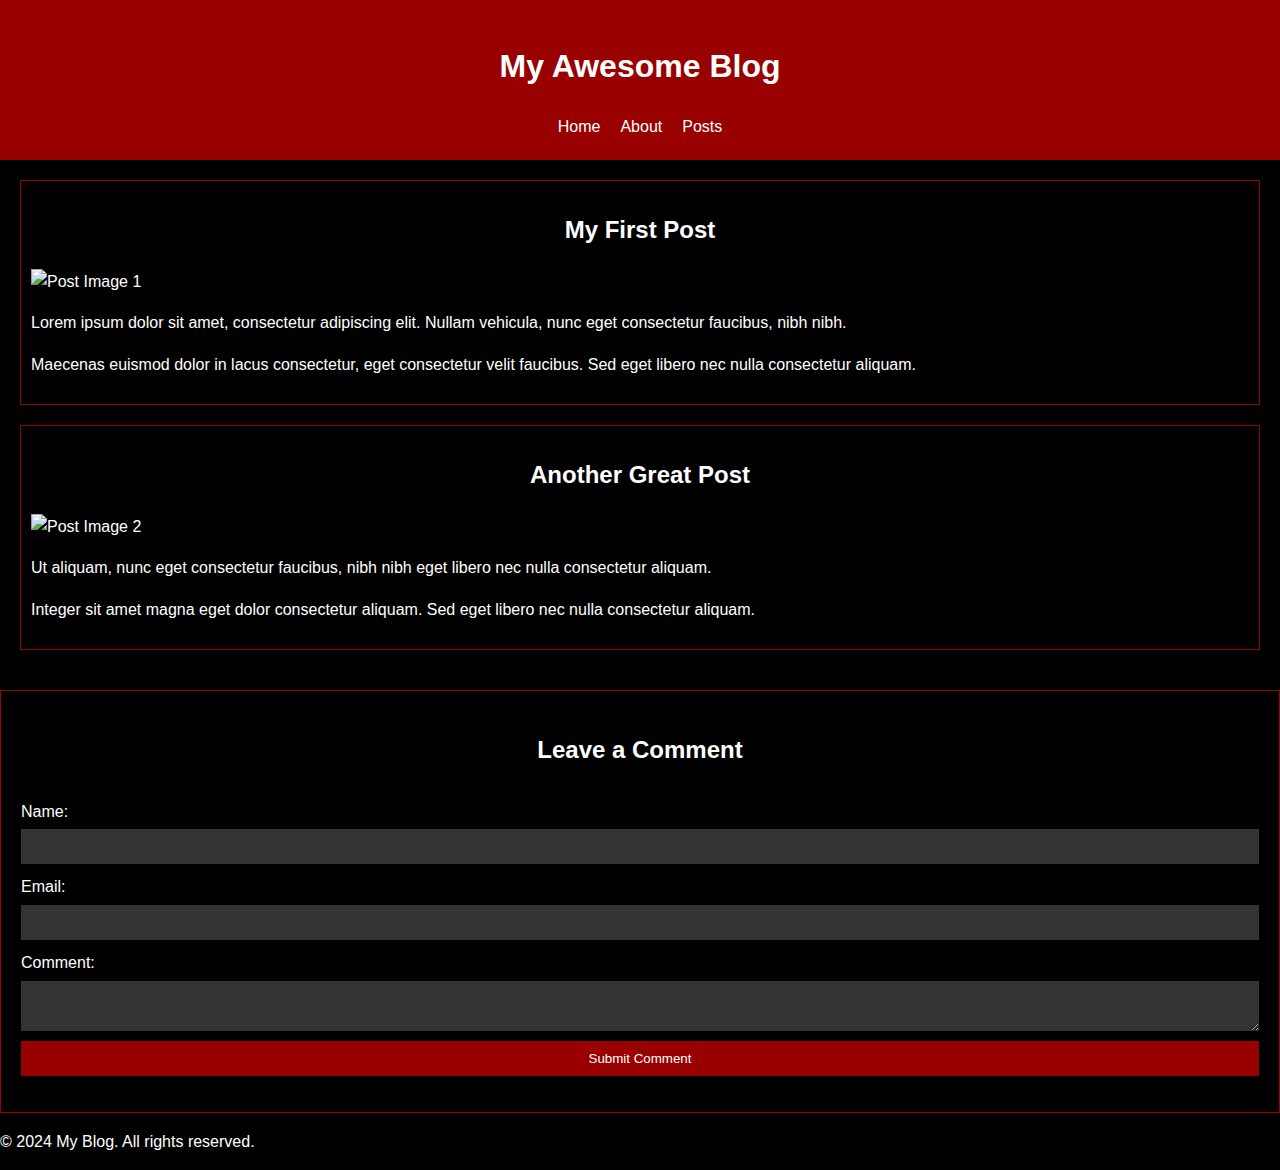
==== index.html @ 96406a37 "Add files via upload" ====
<!DOCTYPE html>
<html lang="en">

<head>
  <meta charset="UTF-8">
  <meta name="viewport" content="width=device-width, initial-scale=1.0">
  <title>My Blog</title>
  <link rel="stylesheet" href="styles.css">
</head>

<body>
  <!-- 页面头部 -->
  <header>
    <h1>My Awesome Blog</h1>
    <nav>
      <ul>
        <li><a href="#">Home</a></li>
        <li><a href="#">About</a></li>
        <li><a href="#">Posts</a></li>
      </ul>
    </nav>
  </header>

  <!-- 博客内容区域 -->
  <section id="blog-content">
    <article>
      <h2>My First Post</h2>
      <img src="post-image1.jpg" alt="Post Image 1" class="post-image">
      <p>Lorem ipsum dolor sit amet, consectetur adipiscing elit. Nullam vehicula, nunc eget consectetur
        faucibus,
        nibh nibh.</p>
      <p>Maecenas euismod dolor in lacus consectetur, eget consectetur velit faucibus. Sed eget libero
        nec nulla
        consectetur aliquam.</p>
    </article>
    <article>
      <h2>Another Great Post</h2>
      <img src="post-image2.jpg" alt="Post Image 2" class="post-image">
      <p>Ut aliquam, nunc eget consectetur faucibus, nibh nibh eget libero nec nulla consectetur
        aliquam.</p>
      <p>Integer sit amet magna eget dolor consectetur aliquam. Sed eget libero nec nulla consectetur
        aliquam.
      </p>
    </article>
  </section>

  <!-- 留言板区域 -->
  <section id="comments-section">
    <h2>Leave a Comment</h2>
    <form id="comment-form">
      <label for="name">Name:</label>
      <input type="text" id="name" required>
      <label for="email">Email:</label>
      <input type="email" id="email" required>
      <label for="comment">Comment:</label>
      <textarea id="comment" required></textarea>
      <input type="submit" value="Submit Comment">
    </form>
    <ul id="comments-list">
      <!-- 这里将动态插入留言 -->
    </ul>
  </section>

  <!-- 页面底部 -->
  <footer>
    <p>&copy; 2024 My Blog. All rights reserved.</p>
  </footer>

  <script src="script.js"></script>
</body>

</html>
---- styles.css ----
/* 全局样式 */
body {
  font-family: Arial, sans-serif;
  line-height: 1.6;
  margin: 0;
  padding: 0;
  background-color: #000;
  color: #fff;
}

header {
  background-color: #990000;
  color: #fff;
  padding: 20px;
  text-align: center;
}

nav ul {
  list-style-type: none;
  margin: 0;
  padding: 0;
  display: flex;
  justify-content: center;
}

nav ul li {
  margin: 0 10px;
}

nav ul li a {
  color: #fff;
  text-decoration: none;
}

nav ul li a:hover {
  text-decoration: underline;
}

section {
  padding: 20px;
}

article {
  margin-bottom: 20px;
  border: 1px solid #990000;
  padding: 10px;
}

.post-image {
  max-width: 100%;
  height: auto;
  display: block;
  margin: 10px auto;
}

#comments-section {
  border: 1px solid #990000;
}

h2 {
  text-align: center;
}

form {
  display: flex;
  flex-direction: column;
}

label {
  margin-top: 10px;
}

input[type="text"],
input[type="email"],
textarea {
  padding: 10px;
  margin-top: 5px;
  background-color: #333;
  color: #fff;
  border: none;
}

input[type="submit"] {
  margin-top: 10px;
  padding: 10px;
  background-color: #990000;
  color: #fff;
  border: none;
  cursor: pointer;
}

input[type="submit"]:hover {
  background-color: #660000;
}

#comments-list {
  list-style-type: none;
  padding: 0;
}

#comments-list li {
  border: 1px solid #990000;
  padding: 10px;
  margin-top: 10px;
}
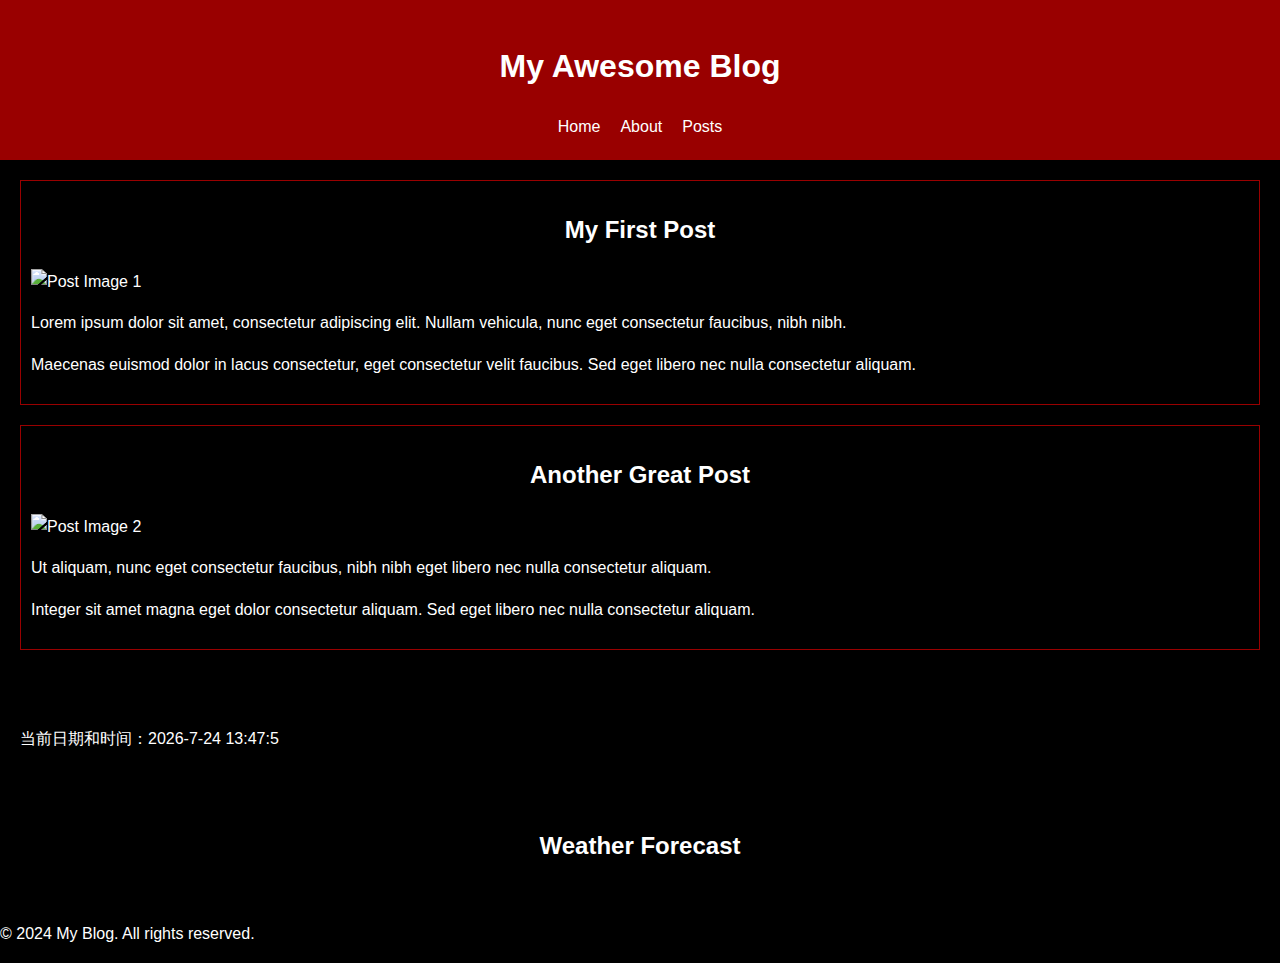
==== commit c5ed0008: "Add files via upload" ====
--- a/index.html
+++ b/index.html
@@ -2,71 +2,119 @@
 <html lang="en">
 
 <head>
-  <meta charset="UTF-8">
-  <meta name="viewport" content="width=device-width, initial-scale=1.0">
-  <title>My Blog</title>
-  <link rel="stylesheet" href="styles.css">
+    <meta charset="UTF-8">
+    <meta name="viewport" content="width=device-width, initial-scale=1.0">
+    <title>My Blog</title>
+    <link rel="stylesheet" href="styles.css">
+    <!-- 引入 jQuery，用于简化操作 -->
+    <script src="https://code.jquery.com/jquery-3.6.0.min.js"></script>
+    <!-- 引入高德地图的 JavaScript API -->
+    <script src="https://webapi.amap.com/maps?v=1.4.15&key=你的高德地图密钥"></script>
 </head>
 
 <body>
-  <!-- 页面头部 -->
-  <header>
-    <h1>My Awesome Blog</h1>
-    <nav>
-      <ul>
-        <li><a href="#">Home</a></li>
-        <li><a href="#">About</a></li>
-        <li><a href="#">Posts</a></li>
-      </ul>
-    </nav>
-  </header>
+    <!-- 页面头部 -->
+    <header>
+        <h1>My Awesome Blog</h1>
+        <nav>
+            <ul>
+                <li><a href="#">Home</a></li>
+                <li><a href="#">About</a></li>
+                <li><a href="#">Posts</a></li>
+            </ul>
+        </nav>
+    </header>
 
-  <!-- 博客内容区域 -->
-  <section id="blog-content">
-    <article>
-      <h2>My First Post</h2>
-      <img src="post-image1.jpg" alt="Post Image 1" class="post-image">
-      <p>Lorem ipsum dolor sit amet, consectetur adipiscing elit. Nullam vehicula, nunc eget consectetur
-        faucibus,
-        nibh nibh.</p>
-      <p>Maecenas euismod dolor in lacus consectetur, eget consectetur velit faucibus. Sed eget libero
-        nec nulla
-        consectetur aliquam.</p>
-    </article>
-    <article>
-      <h2>Another Great Post</h2>
-      <img src="post-image2.jpg" alt="Post Image 2" class="post-image">
-      <p>Ut aliquam, nunc eget consectetur faucibus, nibh nibh eget libero nec nulla consectetur
-        aliquam.</p>
-      <p>Integer sit amet magna eget dolor consectetur aliquam. Sed eget libero nec nulla consectetur
-        aliquam.
-      </p>
-    </article>
-  </section>
+    <!-- 博客内容区域 -->
+    <section id="blog-content">
+        <article>
+            <h2>My First Post</h2>
+            <img src="post-image1.jpg" alt="Post Image 1" class="post-image">
+            <p>Lorem ipsum dolor sit amet, consectetur adipiscing elit. Nullam vehicula, nunc eget consectetur
+                faucibus,
+                nibh nibh.</p>
+            <p>Maecenas euismod dolor in lacus consectetur, eget consectetur velit faucibus. Sed eget libero
+                nec nulla
+                consectetur aliquam.</p>
+        </article>
+        <article>
+            <h2>Another Great Post</h2>
+            <img src="post-image2.jpg" alt="Post Image 2" class="post-image">
+            <p>Ut aliquam, nunc eget consectetur faucibus, nibh nibh eget libero nec nulla consectetur
+                aliquam.</p>
+            <p>Integer sit amet magna eget dolor consectetur aliquam. Sed eget libero nec nulla consectetur
+                aliquam.
+            </p>
+        </article>
+    </section>
 
-  <!-- 留言板区域 -->
-  <section id="comments-section">
-    <h2>Leave a Comment</h2>
-    <form id="comment-form">
-      <label for="name">Name:</label>
-      <input type="text" id="name" required>
-      <label for="email">Email:</label>
-      <input type="email" id="email" required>
-      <label for="comment">Comment:</label>
-      <textarea id="comment" required></textarea>
-      <input type="submit" value="Submit Comment">
-    </form>
-    <ul id="comments-list">
-      <!-- 这里将动态插入留言 -->
-    </ul>
-  </section>
+    <!-- 当前日期时间 -->
+    <section id="current-date-time">
+        <p id="date-time-info"></p>
+    </section>
 
-  <!-- 页面底部 -->
-  <footer>
-    <p>&copy; 2024 My Blog. All rights reserved.</p>
-  </footer>
+    <!-- 天气预报 -->
+    <section id="weather-section">
+        <h2>Weather Forecast</h2>
+        <p id="weather-info"></p>
+    </section>
 
-  <script src="script.js"></script>
+    <!-- 页面底部 -->
+    <footer>
+        <p>&copy; 2024 My Blog. All rights reserved.</p>
+    </footer>
+
+    <script>
+        // 获取当前日期时间并显示
+        function displayDateTime() {
+            var currentDate = new Date();
+            var year = currentDate.getFullYear();
+            var month = currentDate.getMonth() + 1;
+            var day = currentDate.getDate();
+            var hour = currentDate.getHours();
+            var minute = currentDate.getMinutes();
+            var second = currentDate.getSeconds();
+            var dateTimeString = "当前日期和时间：" + year + "-" + month + "-" + day + " " + hour + ":" + minute + ":" + second;
+            document.getElementById('date-time-info').innerHTML = dateTimeString;
+        }
+        displayDateTime();
+        setInterval(displayDateTime, 1000); // 每秒更新一次时间
+
+        // 获取当地天气预报
+        function getWeather() {
+            // 使用高德地图的定位插件获取当前位置的经纬度
+            var geolocation = new AMap.Geolocation({
+                // 是否使用高精度定位，默认：true
+                enableHighAccuracy: true,
+                // 设置定位超时时间，默认：无穷大
+                timeout: 10000,
+                // 定位按钮的停靠位置的偏移量，默认：pixel(10, 20)
+                buttonOffset: new AMap.Pixel(10, 20),
+                // 定位成功后调整地图视野范围使定位位置及精度范围视野内可见，默认：false
+                zoomToAccuracy: true,
+                // 定位按钮的排放位置, rb 表示右下
+                buttonPosition: 'rb'
+            });
+            geolocation.getCurrentPosition(function (status, result) {
+                if (status === 'complete') {
+                    var adcode = result.addressComponent.adcode;
+                    // 使用高德地图的天气插件获取天气信息
+                    var weather = new AMap.Weather();
+                    weather.getLive(adcode, function (err, data) {
+                        if (err) {
+                            console.log(err);
+                        } else {
+                            var weatherInfo = "城市：" + data.city + "，天气：" + data.weather + "，温度：" + data.temperature + "℃，湿度：" + data.humidity;
+                            document.getElementById('weather-info').innerHTML = weatherInfo;
+                        }
+                    });
+                } else {
+                    console.log(result.message);
+                }
+            });
+        }
+        getWeather();
+    </script>
 </body>
 
 </html>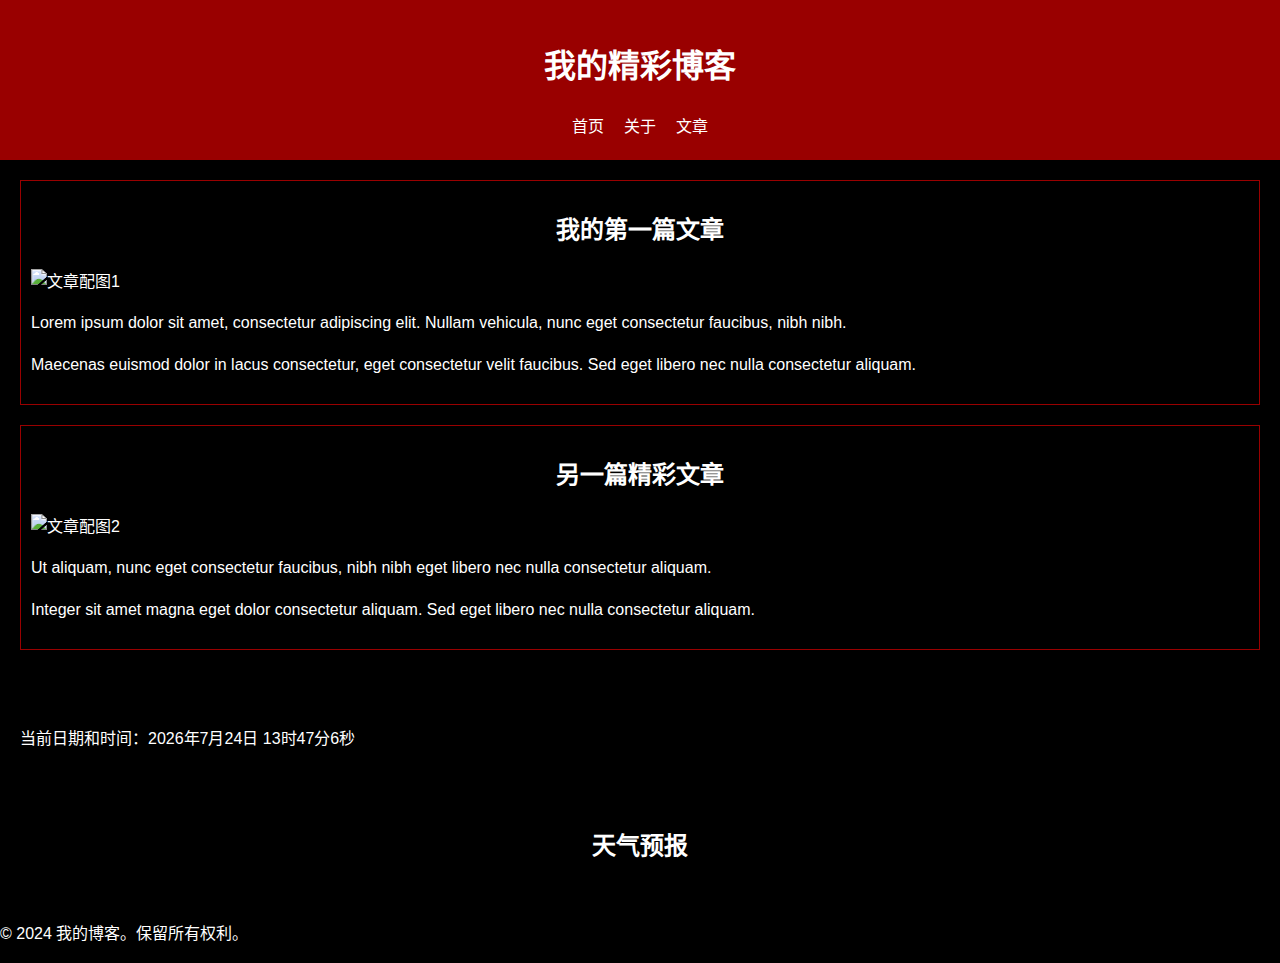
==== commit d19ba522: "Add files via upload" ====
--- a/index.html
+++ b/index.html
@@ -1,26 +1,26 @@
 <!DOCTYPE html>
-<html lang="en">
+<html lang="zh-CN">
 
 <head>
     <meta charset="UTF-8">
     <meta name="viewport" content="width=device-width, initial-scale=1.0">
-    <title>My Blog</title>
+    <title>我的博客</title>
     <link rel="stylesheet" href="styles.css">
     <!-- 引入 jQuery，用于简化操作 -->
     <script src="https://code.jquery.com/jquery-3.6.0.min.js"></script>
-    <!-- 引入高德地图的 JavaScript API -->
+    <!-- 引入高德地图的JavaScript API，记得将此处的key替换为你自己申请的高德地图密钥 -->
     <script src="https://webapi.amap.com/maps?v=1.4.15&key=你的高德地图密钥"></script>
 </head>
 
 <body>
     <!-- 页面头部 -->
     <header>
-        <h1>My Awesome Blog</h1>
+        <h1>我的精彩博客</h1>
         <nav>
             <ul>
-                <li><a href="#">Home</a></li>
-                <li><a href="#">About</a></li>
-                <li><a href="#">Posts</a></li>
+                <li><a href="#">首页</a></li>
+                <li><a href="#">关于</a></li>
+                <li><a href="#">文章</a></li>
             </ul>
         </nav>
     </header>
@@ -28,21 +28,21 @@
     <!-- 博客内容区域 -->
     <section id="blog-content">
         <article>
-            <h2>My First Post</h2>
-            <img src="post-image1.jpg" alt="Post Image 1" class="post-image">
-            <p>Lorem ipsum dolor sit amet, consectetur adipiscing elit. Nullam vehicula, nunc eget consectetur
+            <h2>我的第一篇文章</h2>
+            <img src="post-image1.jpg" alt="文章配图1" class="post-image">
+            <p> Lorem ipsum dolor sit amet, consectetur adipiscing elit. Nullam vehicula, nunc eget consectetur
                 faucibus,
                 nibh nibh.</p>
-            <p>Maecenas euismod dolor in lacus consectetur, eget consectetur velit faucibus. Sed eget libero
+            <p> Maecenas euismod dolor in lacus consectetur, eget consectetur velit faucibus. Sed eget libero
                 nec nulla
                 consectetur aliquam.</p>
         </article>
         <article>
-            <h2>Another Great Post</h2>
-            <img src="post-image2.jpg" alt="Post Image 2" class="post-image">
-            <p>Ut aliquam, nunc eget consectetur faucibus, nibh nibh eget libero nec nulla consectetur
+            <h2>另一篇精彩文章</h2>
+            <img src="post-image2.jpg" alt="文章配图2" class="post-image">
+            <p> Ut aliquam, nunc eget consectetur faucibus, nibh nibh eget libero nec nulla consectetur
                 aliquam.</p>
-            <p>Integer sit amet magna eget dolor consectetur aliquam. Sed eget libero nec nulla consectetur
+            <p> Integer sit amet magna eget dolor consectetur aliquam. Sed eget libero nec nulla consectetur
                 aliquam.
             </p>
         </article>
@@ -55,17 +55,17 @@
 
     <!-- 天气预报 -->
     <section id="weather-section">
-        <h2>Weather Forecast</h2>
+        <h2>天气预报</h2>
         <p id="weather-info"></p>
     </section>
 
     <!-- 页面底部 -->
     <footer>
-        <p>&copy; 2024 My Blog. All rights reserved.</p>
+        <p>© 2024 我的博客。保留所有权利。</p>
     </footer>
 
     <script>
-        // 获取当前日期时间并显示
+        // 获取当前日期时间并显示在页面上
         function displayDateTime() {
             var currentDate = new Date();
             var year = currentDate.getFullYear();
@@ -74,13 +74,14 @@
             var hour = currentDate.getHours();
             var minute = currentDate.getMinutes();
             var second = currentDate.getSeconds();
-            var dateTimeString = "当前日期和时间：" + year + "-" + month + "-" + day + " " + hour + ":" + minute + ":" + second;
+            var dateTimeString = "当前日期和时间：" + year + "年" + month + "月" + day + "日 " + hour + "时" + minute + "分" + second + "秒";
             document.getElementById('date-time-info').innerHTML = dateTimeString;
         }
         displayDateTime();
-        setInterval(displayDateTime, 1000); // 每秒更新一次时间
+        // 每隔1秒更新一次时间显示
+        setInterval(displayDateTime, 1000);
 
-        // 获取当地天气预报
+        // 获取当地天气预报信息并显示在页面上
         function getWeather() {
             // 使用高德地图的定位插件获取当前位置的经纬度
             var geolocation = new AMap.Geolocation({
@@ -88,11 +89,11 @@
                 enableHighAccuracy: true,
                 // 设置定位超时时间，默认：无穷大
                 timeout: 10000,
-                // 定位按钮的停靠位置的偏移量，默认：pixel(10, 20)
+                // 定位按钮的停靠位置的偏移量，默认：像素(10, 20)
                 buttonOffset: new AMap.Pixel(10, 20),
                 // 定位成功后调整地图视野范围使定位位置及精度范围视野内可见，默认：false
                 zoomToAccuracy: true,
-                // 定位按钮的排放位置, rb 表示右下
+                // 定位按钮的排放位置，这里设置为右下角
                 buttonPosition: 'rb'
             });
             geolocation.getCurrentPosition(function (status, result) {
@@ -104,7 +105,7 @@
                         if (err) {
                             console.log(err);
                         } else {
-                            var weatherInfo = "城市：" + data.city + "，天气：" + data.weather + "，温度：" + data.temperature + "℃，湿度：" + data.humidity;
+                            var weatherInfo = "城市：" + data.city + "，天气：" + data.weather + "，温度：" + data.temperature + "摄氏度，湿度：" + data.humidity;
                             document.getElementById('weather-info').innerHTML = weatherInfo;
                         }
                     });
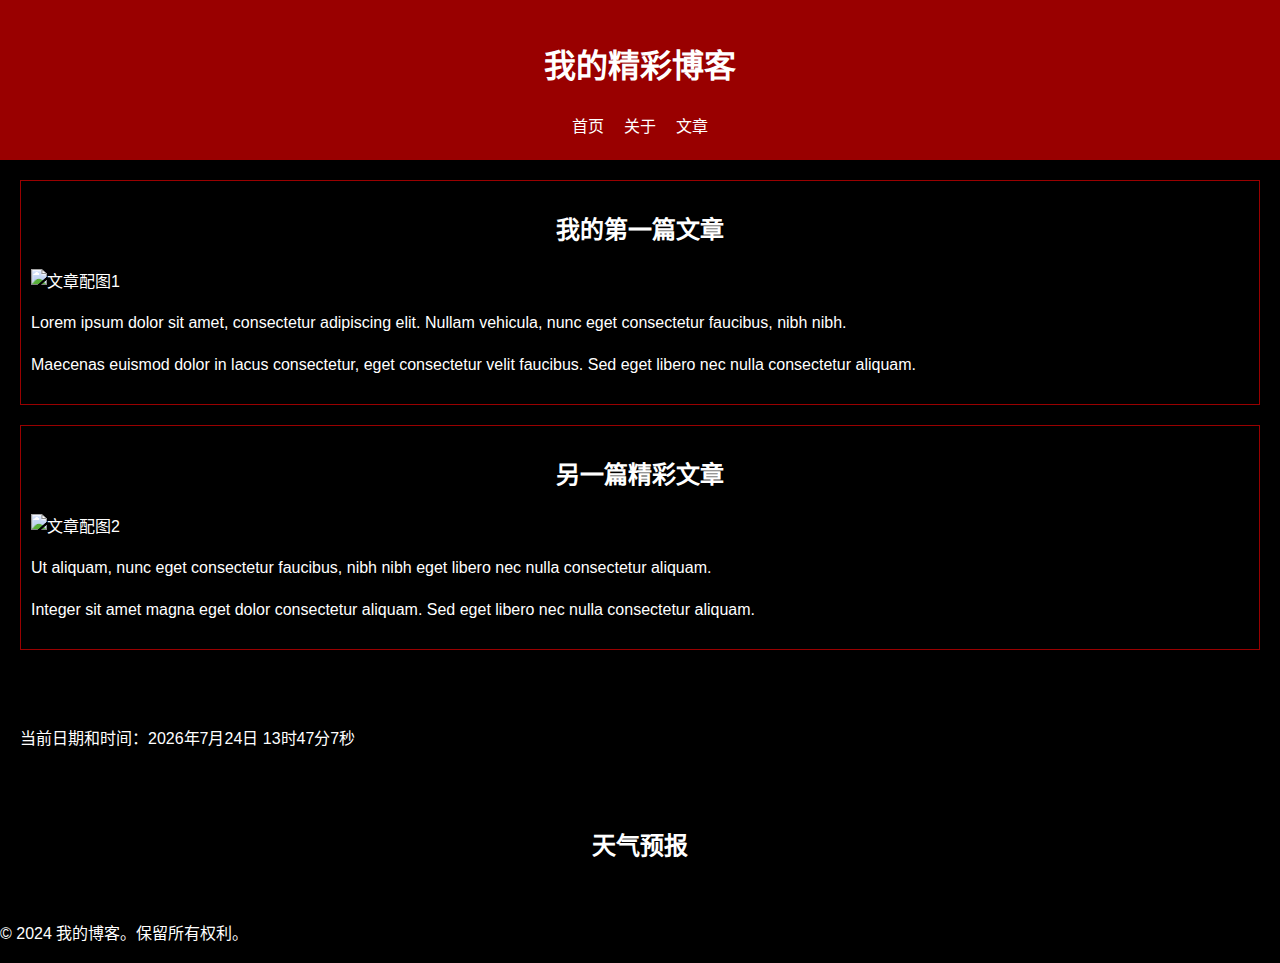
==== commit f28056c7: "Update index.html" ====
--- a/index.html
+++ b/index.html
@@ -6,10 +6,7 @@
     <meta name="viewport" content="width=device-width, initial-scale=1.0">
     <title>我的博客</title>
     <link rel="stylesheet" href="styles.css">
-    <!-- 引入 jQuery，用于简化操作 -->
     <script src="https://code.jquery.com/jquery-3.6.0.min.js"></script>
-    <!-- 引入高德地图的JavaScript API，记得将此处的key替换为你自己申请的高德地图密钥 -->
-    <script src="https://webapi.amap.com/maps?v=1.4.15&key=你的高德地图密钥"></script>
 </head>
 
 <body>
@@ -78,44 +75,25 @@
             document.getElementById('date-time-info').innerHTML = dateTimeString;
         }
         displayDateTime();
-        // 每隔1秒更新一次时间显示
         setInterval(displayDateTime, 1000);
 
-        // 获取当地天气预报信息并显示在页面上
-        function getWeather() {
-            // 使用高德地图的定位插件获取当前位置的经纬度
-            var geolocation = new AMap.Geolocation({
-                // 是否使用高精度定位，默认：true
-                enableHighAccuracy: true,
-                // 设置定位超时时间，默认：无穷大
-                timeout: 10000,
-                // 定位按钮的停靠位置的偏移量，默认：像素(10, 20)
-                buttonOffset: new AMap.Pixel(10, 20),
-                // 定位成功后调整地图视野范围使定位位置及精度范围视野内可见，默认：false
-                zoomToAccuracy: true,
-                // 定位按钮的排放位置，这里设置为右下角
-                buttonPosition: 'rb'
-            });
-            geolocation.getCurrentPosition(function (status, result) {
-                if (status === 'complete') {
-                    var adcode = result.addressComponent.adcode;
-                    // 使用高德地图的天气插件获取天气信息
-                    var weather = new AMap.Weather();
-                    weather.getLive(adcode, function (err, data) {
-                        if (err) {
-                            console.log(err);
-                        } else {
-                            var weatherInfo = "城市：" + data.city + "，天气：" + data.weather + "，温度：" + data.temperature + "摄氏度，湿度：" + data.humidity;
-                            document.getElementById('weather-info').innerHTML = weatherInfo;
-                        }
-                    });
-                } else {
-                    console.log(result.message);
+        // 获取用户IP地址以确定城市，并获取天气信息
+        $.get("http://ip.ws.126.net/ipquery", function (data) {
+            var city = data.city;
+            // 调用天气数据接口
+            var url = encodeURI("http://wthrcdn.etouch.cn/weather_mini?city=" + city);
+            $.get({
+                url: url,
+                dataType: "json",
+                async: false,
+                success: function (data) {
+                    var todayWeather = data.data.forecast[0];
+                    var weatherInfo = "城市：" + data.data.city + "，日期：" + todayWeather.date + "，天气：" + todayWeather.type + "，温度：" + todayWeather.high + "~" + todayWeather.low + "，穿衣指数：" + data.data.ganmao;
+                    $("#weather-info").html(weatherInfo);
                 }
             });
-        }
-        getWeather();
+        });
     </script>
 </body>
 
-</html>+</html>
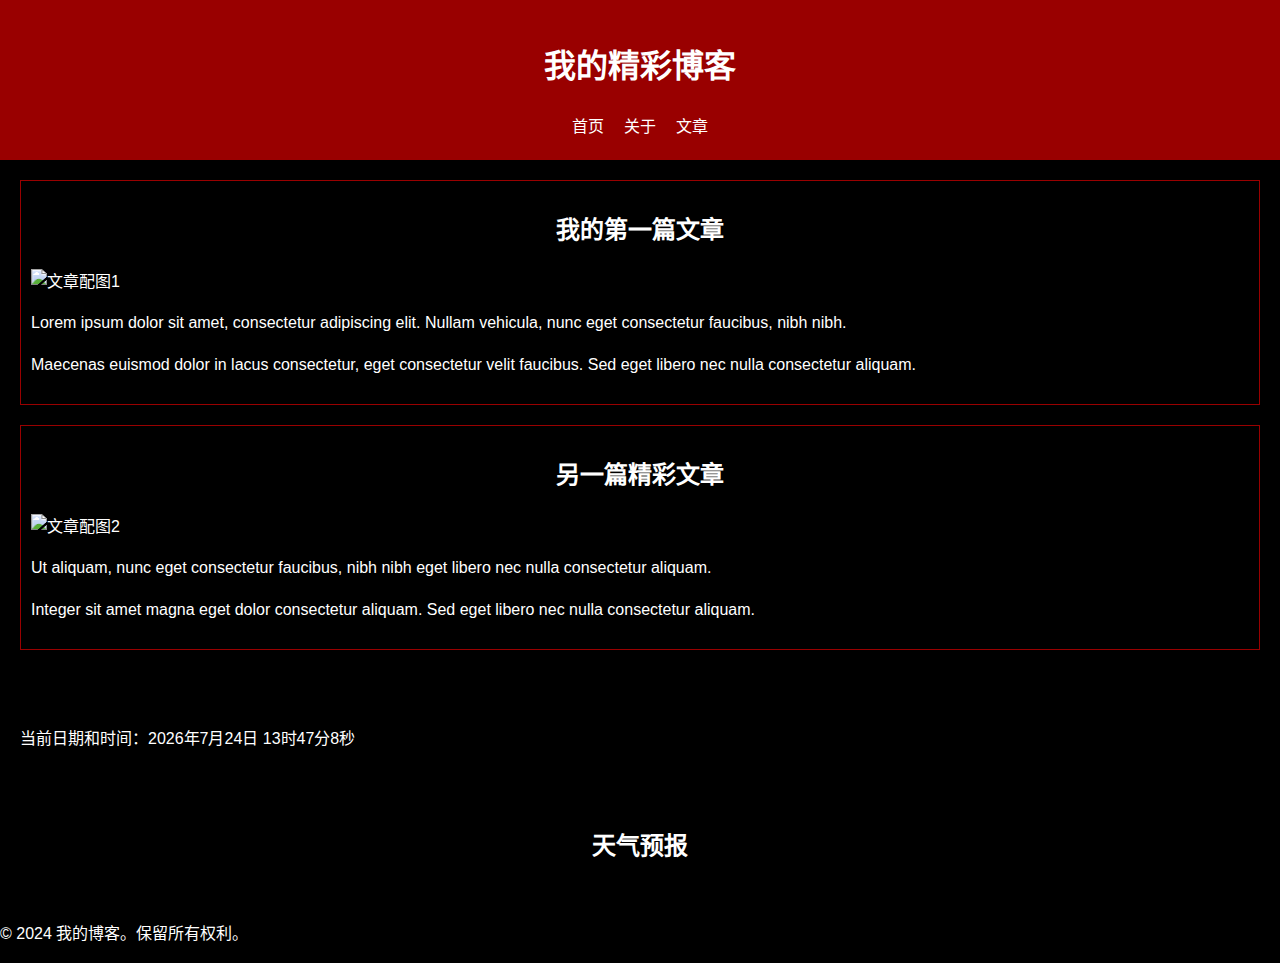
==== commit 628cb9a1: "Add files via upload" ====
--- a/index.html
+++ b/index.html
@@ -96,4 +96,4 @@
     </script>
 </body>
 
-</html>
+</html>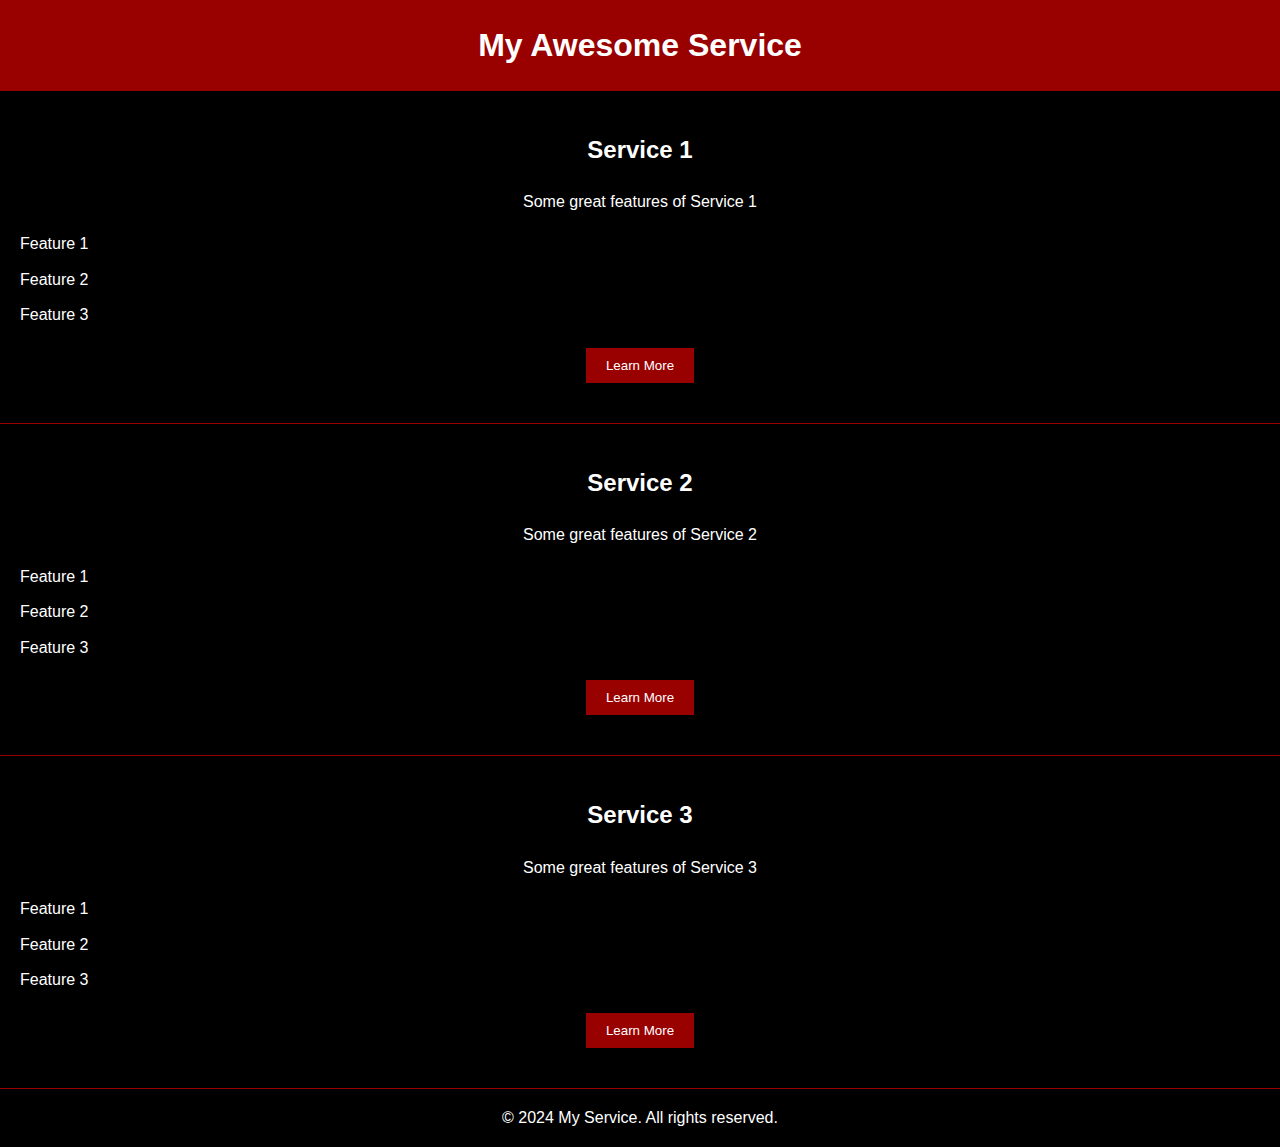
==== commit 49cc36f1: "Add files via upload" ====
--- a/index.html
+++ b/index.html
@@ -1,99 +1,119 @@
 <!DOCTYPE html>
-<html lang="zh-CN">
+<html lang="en">
 
 <head>
-    <meta charset="UTF-8">
-    <meta name="viewport" content="width=device-width, initial-scale=1.0">
-    <title>我的博客</title>
-    <link rel="stylesheet" href="styles.css">
-    <script src="https://code.jquery.com/jquery-3.6.0.min.js"></script>
+  <meta charset="UTF-8">
+  <meta name="viewport" content="width=device-width, initial-scale=1.0">
+  <title>My Service</title>
+  <style>
+    /* 全局样式 */
+    body {
+      font-family: Arial, sans-serif;
+      line-height: 1.6;
+      margin: 0;
+      padding: 0;
+      background-color: #000;
+      color: #fff;
+    }
+
+    /* 头部样式 */
+    header {
+      background-color: #990000;
+      color: #fff;
+      padding: 20px;
+      text-align: center;
+    }
+
+    h1 {
+      margin: 0;
+    }
+
+    /* 服务项目区域样式 */
+    section {
+      padding: 20px;
+      border-bottom: 1px solid #990000;
+    }
+
+    h2 {
+      text-align: center;
+    }
+
+    p {
+      text-align: center;
+    }
+
+    ul {
+      list-style-type: none;
+      padding: 0;
+      margin: 0;
+    }
+
+    li {
+      margin-bottom: 10px;
+    }
+
+    button {
+      display: block;
+      margin: 20px auto;
+      padding: 10px 20px;
+      background-color: #990000;
+      color: #fff;
+      border: none;
+      cursor: pointer;
+    }
+
+    button:hover {
+      background-color: #660000;
+    }
+  </style>
 </head>
 
 <body>
-    <!-- 页面头部 -->
-    <header>
-        <h1>我的精彩博客</h1>
-        <nav>
-            <ul>
-                <li><a href="#">首页</a></li>
-                <li><a href="#">关于</a></li>
-                <li><a href="#">文章</a></li>
-            </ul>
-        </nav>
-    </header>
+  <!-- 页面头部 -->
+  <header>
+    <h1>My Awesome Service</h1>
+  </header>
 
-    <!-- 博客内容区域 -->
-    <section id="blog-content">
-        <article>
-            <h2>我的第一篇文章</h2>
-            <img src="post-image1.jpg" alt="文章配图1" class="post-image">
-            <p> Lorem ipsum dolor sit amet, consectetur adipiscing elit. Nullam vehicula, nunc eget consectetur
-                faucibus,
-                nibh nibh.</p>
-            <p> Maecenas euismod dolor in lacus consectetur, eget consectetur velit faucibus. Sed eget libero
-                nec nulla
-                consectetur aliquam.</p>
-        </article>
-        <article>
-            <h2>另一篇精彩文章</h2>
-            <img src="post-image2.jpg" alt="文章配图2" class="post-image">
-            <p> Ut aliquam, nunc eget consectetur faucibus, nibh nibh eget libero nec nulla consectetur
-                aliquam.</p>
-            <p> Integer sit amet magna eget dolor consectetur aliquam. Sed eget libero nec nulla consectetur
-                aliquam.
-            </p>
-        </article>
-    </section>
+  <!-- 服务项目1 -->
+  <section>
+    <h2>Service 1</h2>
+    <p>Some great features of Service 1</p>
+    <ul>
+      <li>Feature 1</li>
+      <li>Feature 2</li>
+      <li>Feature 3</li>
+    </ul>
+    <button>Learn More</button>
+  </section>
 
-    <!-- 当前日期时间 -->
-    <section id="current-date-time">
-        <p id="date-time-info"></p>
-    </section>
+  <!-- 服务项目2 -->
+  <section>
+    <h2>Service 2</h2>
+    <p>Some great features of Service 2</p>
+    <ul>
+      <li>Feature 1</li>
+      <li>Feature 2</li>
+      <li>Feature 3</li>
+    </ul>
+    <button>Learn More</button>
+  </section>
 
-    <!-- 天气预报 -->
-    <section id="weather-section">
-        <h2>天气预报</h2>
-        <p id="weather-info"></p>
-    </section>
+  <!-- 服务项目3 -->
+  <section>
+    <h2>Service 3</h2>
+    <p>Some great features of Service 3</p>
+    <ul>
+      <li>Feature 1</li>
+      <li>Feature 2</li>
+      <li>Feature 3</li>
+    </ul>
+    <button>Learn More</button>
+  </section>
 
-    <!-- 页面底部 -->
-    <footer>
-        <p>© 2024 我的博客。保留所有权利。</p>
-    </footer>
-
-    <script>
-        // 获取当前日期时间并显示在页面上
-        function displayDateTime() {
-            var currentDate = new Date();
-            var year = currentDate.getFullYear();
-            var month = currentDate.getMonth() + 1;
-            var day = currentDate.getDate();
-            var hour = currentDate.getHours();
-            var minute = currentDate.getMinutes();
-            var second = currentDate.getSeconds();
-            var dateTimeString = "当前日期和时间：" + year + "年" + month + "月" + day + "日 " + hour + "时" + minute + "分" + second + "秒";
-            document.getElementById('date-time-info').innerHTML = dateTimeString;
-        }
-        displayDateTime();
-        setInterval(displayDateTime, 1000);
-
-        // 获取用户IP地址以确定城市，并获取天气信息
-        $.get("http://ip.ws.126.net/ipquery", function (data) {
-            var city = data.city;
-            // 调用天气数据接口
-            var url = encodeURI("http://wthrcdn.etouch.cn/weather_mini?city=" + city);
-            $.get({
-                url: url,
-                dataType: "json",
-                async: false,
-                success: function (data) {
-                    var todayWeather = data.data.forecast[0];
-                    var weatherInfo = "城市：" + data.data.city + "，日期：" + todayWeather.date + "，天气：" + todayWeather.type + "，温度：" + todayWeather.high + "~" + todayWeather.low + "，穿衣指数：" + data.data.ganmao;
-                    $("#weather-info").html(weatherInfo);
-                }
-            });
-        });
-    </script>
+  <!-- 页面底部 -->
+  <footer>
+    <p>&copy; 2024 My Service. All rights reserved.</p>
+  </footer>
 </body>
 
 </html>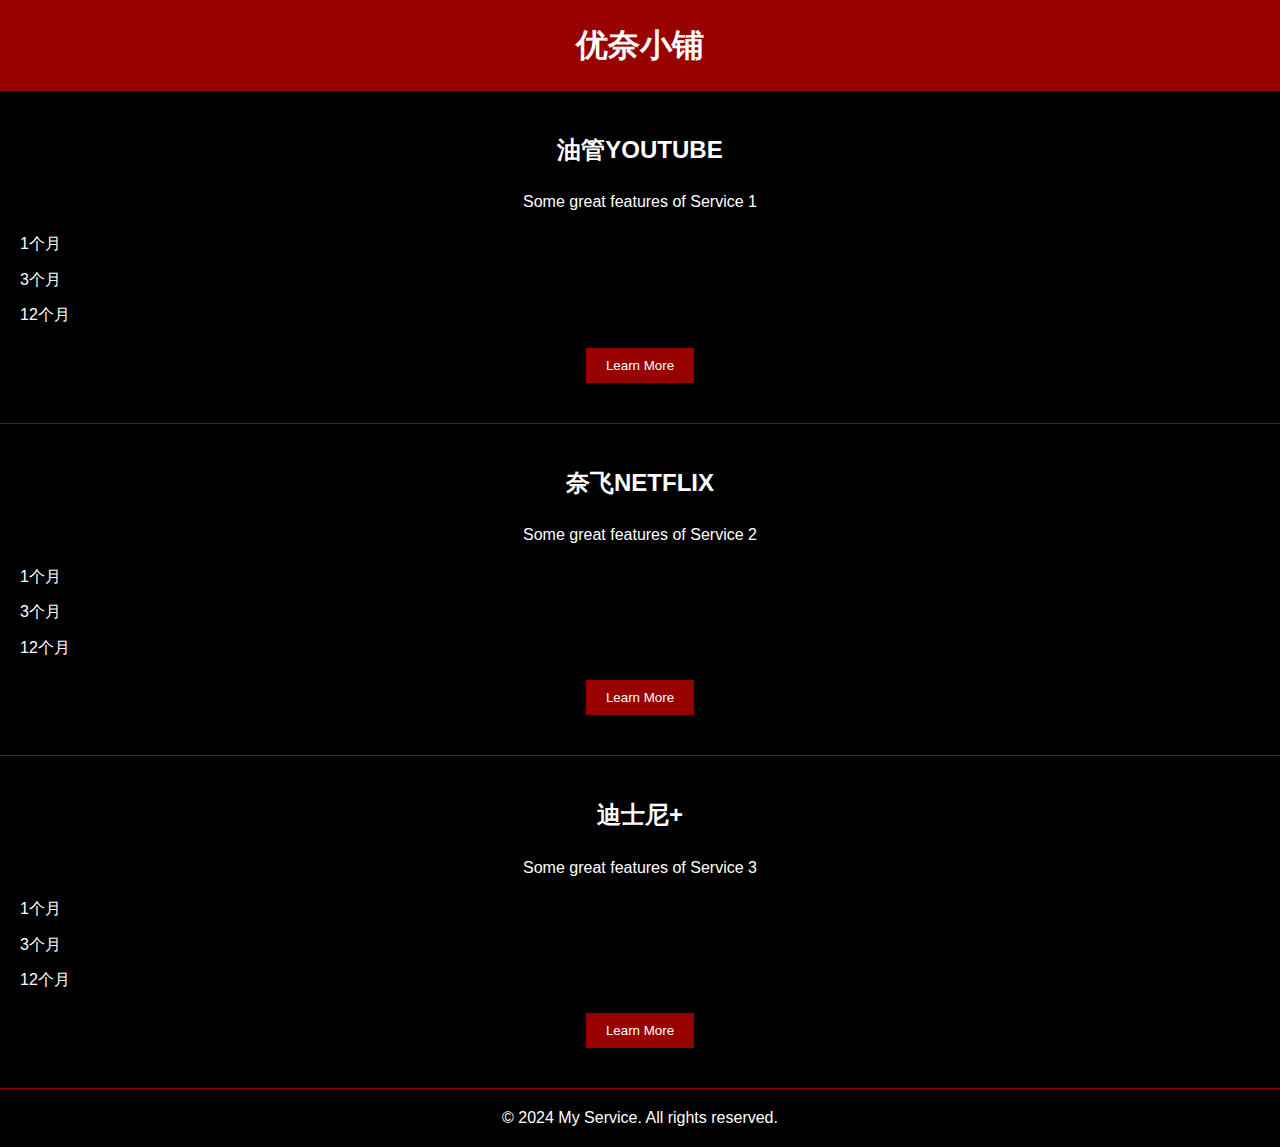
==== commit f3da1f2b: "Add files via upload" ====
--- a/index.html
+++ b/index.html
@@ -1,10 +1,10 @@
 <!DOCTYPE html>
-<html lang="en">
+<html lang="zh">
 
 <head>
   <meta charset="UTF-8">
   <meta name="viewport" content="width=device-width, initial-scale=1.0">
-  <title>My Service</title>
+  <title>优奈小铺</title>
   <style>
     /* 全局样式 */
     body {
@@ -71,41 +71,41 @@
 <body>
   <!-- 页面头部 -->
   <header>
-    <h1>My Awesome Service</h1>
+    <h1>优奈小铺</h1>
   </header>
 
   <!-- 服务项目1 -->
   <section>
-    <h2>Service 1</h2>
+    <h2>油管YOUTUBE</h2>
     <p>Some great features of Service 1</p>
     <ul>
-      <li>Feature 1</li>
-      <li>Feature 2</li>
-      <li>Feature 3</li>
+      <li>1个月</li>
+      <li>3个月</li>
+      <li>12个月</li>
     </ul>
     <button>Learn More</button>
   </section>
 
   <!-- 服务项目2 -->
   <section>
-    <h2>Service 2</h2>
+    <h2>奈飞NETFLIX</h2>
     <p>Some great features of Service 2</p>
     <ul>
-      <li>Feature 1</li>
-      <li>Feature 2</li>
-      <li>Feature 3</li>
+      <li>1个月</li>
+      <li>3个月</li>
+      <li>12个月</li>
     </ul>
     <button>Learn More</button>
   </section>
 
   <!-- 服务项目3 -->
   <section>
-    <h2>Service 3</h2>
+    <h2>迪士尼+</h2>
     <p>Some great features of Service 3</p>
     <ul>
-      <li>Feature 1</li>
-      <li>Feature 2</li>
-      <li>Feature 3</li>
+      <li>1个月</li>
+      <li>3个月</li>
+      <li>12个月</li>
     </ul>
     <button>Learn More</button>
   </section>
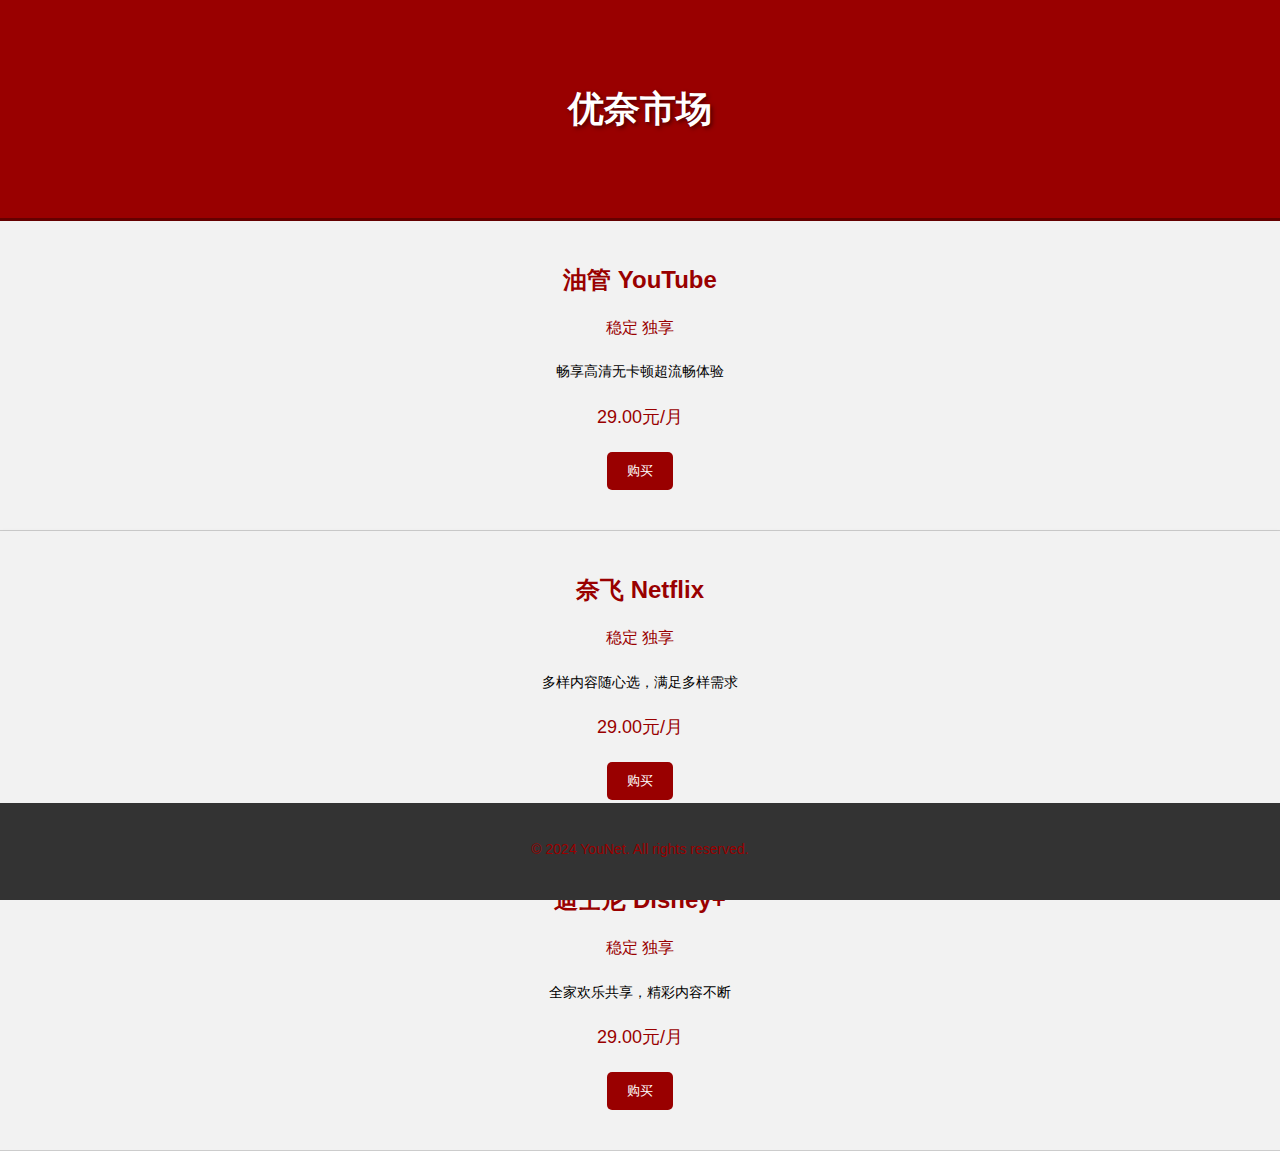
==== commit db6cee4d: "Add files via upload" ====
--- a/index.html
+++ b/index.html
@@ -2,118 +2,161 @@
 <html lang="zh">
 
 <head>
-  <meta charset="UTF-8">
-  <meta name="viewport" content="width=device-width, initial-scale=1.0">
-  <title>优奈小铺</title>
-  <style>
-    /* 全局样式 */
-    body {
-      font-family: Arial, sans-serif;
-      line-height: 1.6;
-      margin: 0;
-      padding: 0;
-      background-color: #000;
-      color: #fff;
-    }
+    <meta charset="UTF-8">
+    <meta name="viewport"="width=device-width, initial-scale=1.0">
+    <title>YouNet</title>
+    <style>
+        /* 全局样式 */
+        html,
+        body {
+            height: 100%;
+            margin: 0;
+            padding: 0;
+        }
 
-    /* 头部样式 */
-    header {
-      background-color: #990000;
-      color: #fff;
-      padding: 20px;
-      text-align: center;
-    }
+        body {
+            font-family: Arial, sans-serif;
+            line-height: 1.6;
+            box-sizing: border-box;
+        }
 
-    h1 {
-      margin: 0;
-    }
+        /* 头部样式 */
+        header {
+            background-color: #990000;
+            color: #fff;
+            padding: 80px;
+            text-align: center;
+            border-bottom: 3px solid #660000;
+            box-shadow: 0 2px 5px rgba(0, 0, 0, 0.2);
+        }
 
-    /* 服务项目区域样式 */
-    section {
-      padding: 20px;
-      border-bottom: 1px solid #990000;
-    }
+        h1 {
+            margin: 0;
+            font-size: 36px;
+            text-shadow: 2px 2px 4px rgba(0, 0, 0, 0.5);
+        }
 
-    h2 {
-      text-align: center;
-    }
+        /* 服务项目区域样式 */
+        section {
+            padding: 20px;
+            background-color: #f2f2f2;
+            color: #333;
+            border-bottom: 1px solid #ccc;
+            box-shadow: 0 2px 5px rgba(0, 0, 0, 0.1);
+            box-sizing: border-box;
+        }
 
-    p {
-      text-align: center;
-    }
+        h2 {
+            text-align: center;
+            color: #990000;
+            font-size: 24px;
+            margin-bottom: 10px;
+        }
 
-    ul {
-      list-style-type: none;
-      padding: 0;
-      margin: 0;
-    }
+        p {
+            text-align: center;
+            margin-bottom: 20px;
+            color: #990000; /* 设置文字颜色为红色，与头部颜色呼应 */
+        }
 
-    li {
-      margin-bottom: 10px;
-    }
+        ul {
+            list-style-type: none;
+            padding: 0;
+            margin: 0;
+        }
 
-    button {
-      display: block;
-      margin: 20px auto;
-      padding: 10px 20px;
-      background-color: #990000;
-      color: #fff;
-      border: none;
-      cursor: pointer;
-    }
+        li {
+            margin-bottom: 10px;
+            text-align: center;
+            font-size: 18px;
+        }
 
-    button:hover {
-      background-color: #660000;
-    }
-  </style>
+        button {
+            display: block;
+            margin: 20px auto;
+            padding: 10px 20px;
+            background-color: #990000;
+            color: #fff;
+            border: none;
+            cursor: pointer;
+            border-radius: 5px;
+            transition: background-color 0.3s ease;
+        }
+
+        button:hover {
+            background-color: #660000; /* 修正悬停时的背景色，添加#号 */
+        }
+
+        /* 页面底部样式 */
+        footer {
+            background-color: #333333; /* 将底部背景色改为深灰色 */
+            color: #999; /* 更换版权文字颜色为不太刺眼的灰色 */
+            text-align: center;
+            padding: 20px;
+            width: 100%;
+            position: absolute;
+            bottom: 0;
+            left: 0;
+            box-sizing: border-box;
+            border-top: 1px solid #333; /* 添加顶部边框 */
+            font-size: 14px; /* 调整文本字体大小 */
+        }
+
+        /* 新增的说明文字样式 */
+    .description {
+            text-align: center;
+            margin-bottom: 20px;
+            color: #000; /* 设置文字颜色为黑色 */
+            font-size: 14px; /* 使用更小两号字，假设原本是18px，这里改为14px */
+        }
+
+        /* 价格文字样式 */
+      .price {
+            text-align: center;
+            margin-bottom: 10px;
+            color: #990000; /* 颜色与头部颜色呼应 */
+            font-size: 18px;
+        }
+    </style>
 </head>
 
 <body>
-  <!-- 页面头部 -->
-  <header>
-    <h1>优奈小铺</h1>
-  </header>
+    <!-- 页面头部 -->
+    <header>
+        <h1>优奈市场</h1>
+    </header>
 
-  <!-- 服务项目1 -->
-  <section>
-    <h2>油管YOUTUBE</h2>
-    <p>Some great features of Service 1</p>
-    <ul>
-      <li>1个月</li>
-      <li>3个月</li>
-      <li>12个月</li>
-    </ul>
-    <button>Learn More</button>
-  </section>
+    <!-- 服务项目1 -->
+    <section>
+        <h2>油管 YouTube</h2>
+        <p><span style="color: #990000;">稳定  独享</span></p>
+        <p class="description">畅享高清无卡顿超流畅体验</p>
+        <p class="price">29.00元/月</p>
+        <button>购买</button>
+    </section>
 
-  <!-- 服务项目2 -->
-  <section>
-    <h2>奈飞NETFLIX</h2>
-    <p>Some great features of Service 2</p>
-    <ul>
-      <li>1个月</li>
-      <li>3个月</li>
-      <li>12个月</li>
-    </ul>
-    <button>Learn More</button>
-  </section>
+    <!-- 服务项目2 -->
+    <section>
+        <h2>奈飞 Netflix</h2>
+        <p><span style="color: #990000;">稳定  独享</span></p>
+        <p class="description">多样内容随心选，满足多样需求</p>
+        <p class="price">29.00元/月</p>
+        <button>购买</button>
+    </section>
 
-  <!-- 服务项目3 -->
-  <section>
-    <h2>迪士尼+</h2>
-    <p>Some great features of Service 3</p>
-    <ul>
-      <li>1个月</li>
-      <li>3个月</li>
-      <li>12个月</li>
-    </ul>
-    <button>Learn More</button>
-  </section>
+    <!-- 服务项目3 -->
+    <section>
+        <h2>迪士尼 Disney+</h2>
+        <p><span style="color: #990000;">稳定  独享</span></p>
+        <p class="description">全家欢乐共享，精彩内容不断</p>
+        <p class="price">29.00元/月</p>
+        <button>购买</button>
+    </section>
 
-  <!-- 页面底部 -->
-  <footer>
-    <p>&copy; 2024 My Service. All rights reserved.</p>
-  </footer>
+    <!-- 页面底部 -->
+    <footer>
+        <p>&copy; 2024 YouNet. All rights reserved.</p>
+    </footer>
 </body>
 
 </html>